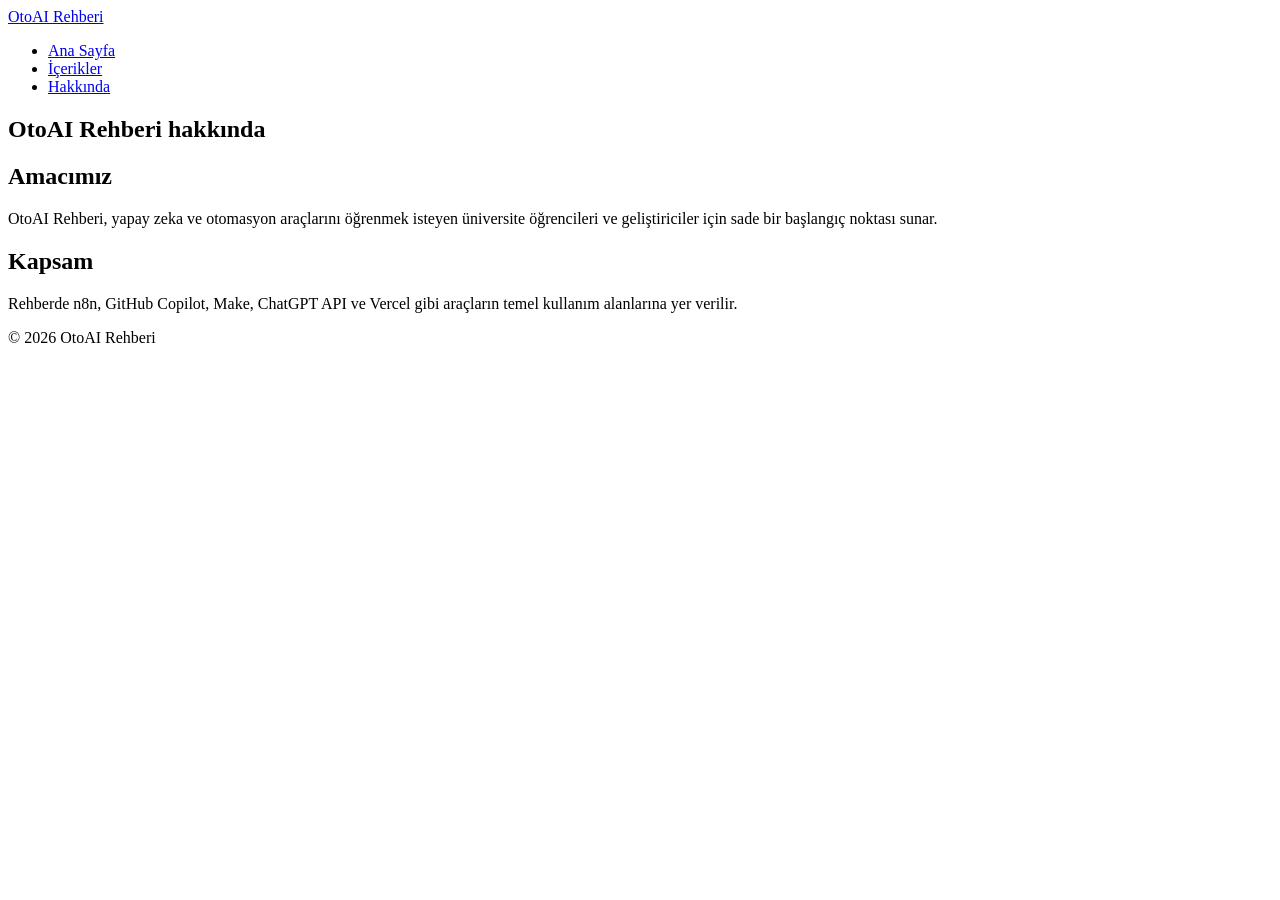
==== hakkinda.html @ 43be1971 "Add files via upload Proje yapisi ve ortak menulu HTML sayfalari olusturuldu" ====
<!doctype html>
<html lang="tr">
  <head>
    <meta charset="utf-8">
    <meta name="viewport" content="width=device-width, initial-scale=1">
    <title>Hakkında | OtoAI Rehberi</title>
  </head>
  <body>
    <header>
      <nav aria-label="Ana gezinme">
        <a href="index.html">OtoAI Rehberi</a>
        <ul>
          <li><a href="index.html">Ana Sayfa</a></li>
          <li><a href="icerikler.html">İçerikler</a></li>
          <li><a href="hakkinda.html" aria-current="page">Hakkında</a></li>
        </ul>
      </nav>
    </header>

    <main>
      <article>
        <header>
          <h1>OtoAI Rehberi hakkında</h1>
        </header>

        <section aria-labelledby="amac-basligi">
          <h2 id="amac-basligi">Amacımız</h2>
          <p>
            OtoAI Rehberi, yapay zeka ve otomasyon araçlarını öğrenmek isteyen
            üniversite öğrencileri ve geliştiriciler için sade bir başlangıç
            noktası sunar.
          </p>
        </section>

        <section aria-labelledby="kapsam-basligi">
          <h2 id="kapsam-basligi">Kapsam</h2>
          <p>
            Rehberde n8n, GitHub Copilot, Make, ChatGPT API ve Vercel gibi
            araçların temel kullanım alanlarına yer verilir.
          </p>
        </section>
      </article>
    </main>

    <footer>
      <p>&copy; 2026 OtoAI Rehberi</p>
    </footer>
  </body>
</html>
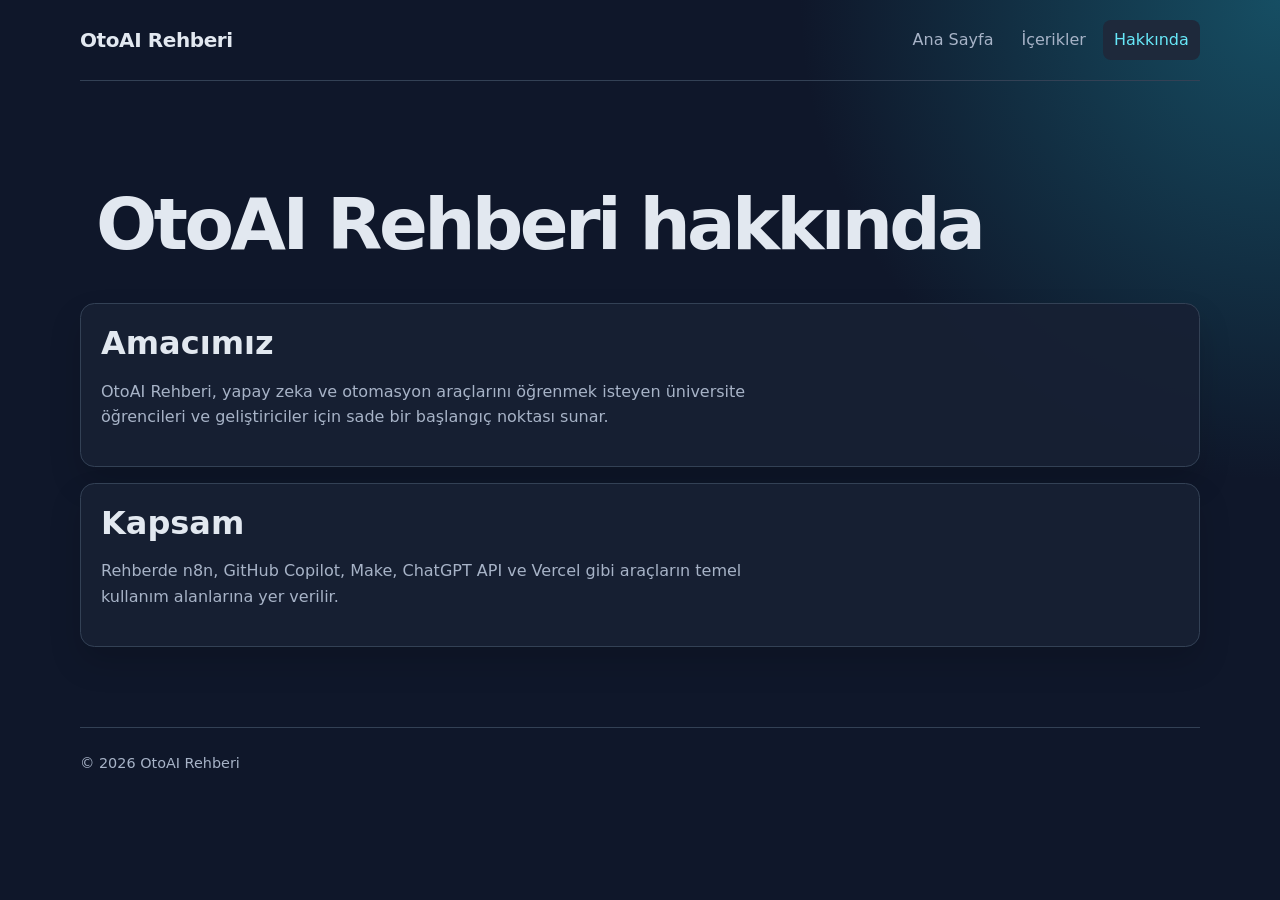
==== commit a00dd039: "Ortak CSS tasarimi, mobil duzen ve klavye erisilebilirligi eklendi" ====
--- a/hakkinda.html
+++ b/hakkinda.html
@@ -4,6 +4,7 @@
     <meta charset="utf-8">
     <meta name="viewport" content="width=device-width, initial-scale=1">
     <title>Hakkında | OtoAI Rehberi</title>
+    <link rel="stylesheet" href="style.css">
   </head>
   <body>
     <header>
--- a/style.css
+++ b/style.css
@@ -0,0 +1,266 @@
+:root {
+  color-scheme: dark;
+  --page-bg: #0f172a;
+  --surface: #172033;
+  --surface-raised: #1e293b;
+  --text: #e2e8f0;
+  --muted: #a7b3c7;
+  --accent: #67e8f9;
+  --accent-strong: #22d3ee;
+  --border: #334155;
+  --focus: #fbbf24;
+  --content-width: 70rem;
+}
+
+*,
+*::before,
+*::after {
+  box-sizing: border-box;
+}
+
+html {
+  min-width: 0;
+  scroll-behavior: smooth;
+}
+
+body {
+  min-width: 0;
+  min-height: 100vh;
+  margin: 0;
+  overflow-x: clip;
+  background:
+    radial-gradient(circle at top right, #164e63 0, transparent 30rem),
+    var(--page-bg);
+  color: var(--text);
+  font-family: Inter, ui-sans-serif, system-ui, -apple-system, BlinkMacSystemFont,
+    "Segoe UI", sans-serif;
+  line-height: 1.6;
+}
+
+header,
+main,
+footer {
+  width: min(100% - 2rem, var(--content-width));
+  margin-inline: auto;
+}
+
+header {
+  padding-block: 1.25rem;
+}
+
+body > header {
+  border-bottom: 1px solid var(--border);
+}
+
+nav {
+  display: flex;
+  flex-wrap: wrap;
+  align-items: center;
+  justify-content: space-between;
+  gap: 1rem 2rem;
+}
+
+nav > a {
+  color: var(--text);
+  font-size: 1.25rem;
+  font-weight: 800;
+  letter-spacing: -0.02em;
+  text-decoration: none;
+}
+
+nav ul {
+  display: flex;
+  flex-wrap: wrap;
+  gap: 0.35rem;
+  margin: 0;
+  padding: 0;
+  list-style: none;
+}
+
+nav li a {
+  display: inline-block;
+  padding: 0.45rem 0.7rem;
+  border-radius: 0.5rem;
+  color: var(--muted);
+  text-decoration: none;
+}
+
+nav li a:hover,
+nav li a[aria-current="page"] {
+  background: var(--surface-raised);
+  color: var(--accent);
+}
+
+main {
+  padding-block: clamp(2.5rem, 7vw, 5rem);
+}
+
+main > header {
+  width: auto;
+  padding: 0;
+}
+
+h1,
+h2,
+h3 {
+  line-height: 1.2;
+  overflow-wrap: anywhere;
+}
+
+h1 {
+  max-width: 18ch;
+  margin: 0 0 1rem;
+  font-size: clamp(2.25rem, 7vw, 4.5rem);
+  letter-spacing: -0.05em;
+}
+
+h2 {
+  margin: 0 0 1rem;
+  font-size: clamp(1.5rem, 3vw, 2rem);
+}
+
+h3 {
+  margin: 0 0 0.65rem;
+  color: var(--accent);
+  font-size: 1.25rem;
+}
+
+p {
+  max-width: 65ch;
+  color: var(--muted);
+}
+
+a {
+  color: var(--accent);
+}
+
+main > section {
+  margin-top: 3.5rem;
+}
+
+main > section > ul {
+  display: grid;
+  grid-template-columns: repeat(auto-fit, minmax(min(100%, 15rem), 1fr));
+  gap: 1rem;
+}
+
+main > section:has(> article) {
+  display: grid;
+  grid-template-columns: repeat(auto-fit, minmax(min(100%, 15rem), 1fr));
+  gap: 1rem;
+}
+
+main > section:has(> article) > h2 {
+  grid-column: 1 / -1;
+}
+
+main > section > ul {
+  margin: 0;
+  padding: 0;
+  list-style: none;
+}
+
+main > section > ul li,
+main > section > article,
+main > article > section {
+  min-width: 0;
+  padding: 1.25rem;
+  border: 1px solid var(--border);
+  border-radius: 0.9rem;
+  background: color-mix(in srgb, var(--surface) 92%, transparent);
+  box-shadow: 0 1rem 2rem rgb(0 0 0 / 15%);
+}
+
+main > section > ul a {
+  display: block;
+  font-weight: 700;
+  text-decoration: none;
+}
+
+main > article > section + section {
+  margin-top: 1rem;
+}
+
+form {
+  display: flex;
+  flex-wrap: wrap;
+  gap: 0.75rem;
+  max-width: 40rem;
+}
+
+input,
+button {
+  min-height: 2.75rem;
+  border: 1px solid var(--border);
+  border-radius: 0.55rem;
+  font: inherit;
+}
+
+input {
+  min-width: min(100%, 16rem);
+  flex: 1 1 16rem;
+  padding: 0.65rem 0.8rem;
+  background: var(--surface);
+  color: var(--text);
+}
+
+button {
+  padding: 0.65rem 1rem;
+  background: var(--accent-strong);
+  color: #082f49;
+  cursor: pointer;
+  font-weight: 700;
+}
+
+button:hover {
+  background: var(--accent);
+}
+
+:where(a, button, input, textarea, select):focus-visible {
+  outline: 3px solid var(--focus);
+  outline-offset: 3px;
+}
+
+footer {
+  padding-block: 1.5rem;
+  border-top: 1px solid var(--border);
+}
+
+footer p {
+  margin: 0;
+  font-size: 0.9rem;
+}
+
+@media (max-width: 30rem) {
+  header,
+  main,
+  footer {
+    width: min(100% - 1.25rem, var(--content-width));
+  }
+
+  nav {
+    align-items: flex-start;
+    flex-direction: column;
+    gap: 0.5rem;
+  }
+
+  nav ul {
+    width: 100%;
+  }
+
+  nav li a {
+    padding-inline: 0.55rem;
+  }
+
+  main {
+    padding-block: 2rem 3rem;
+  }
+
+  main > section {
+    margin-top: 2.5rem;
+  }
+
+  form > * {
+    width: 100%;
+  }
+}
